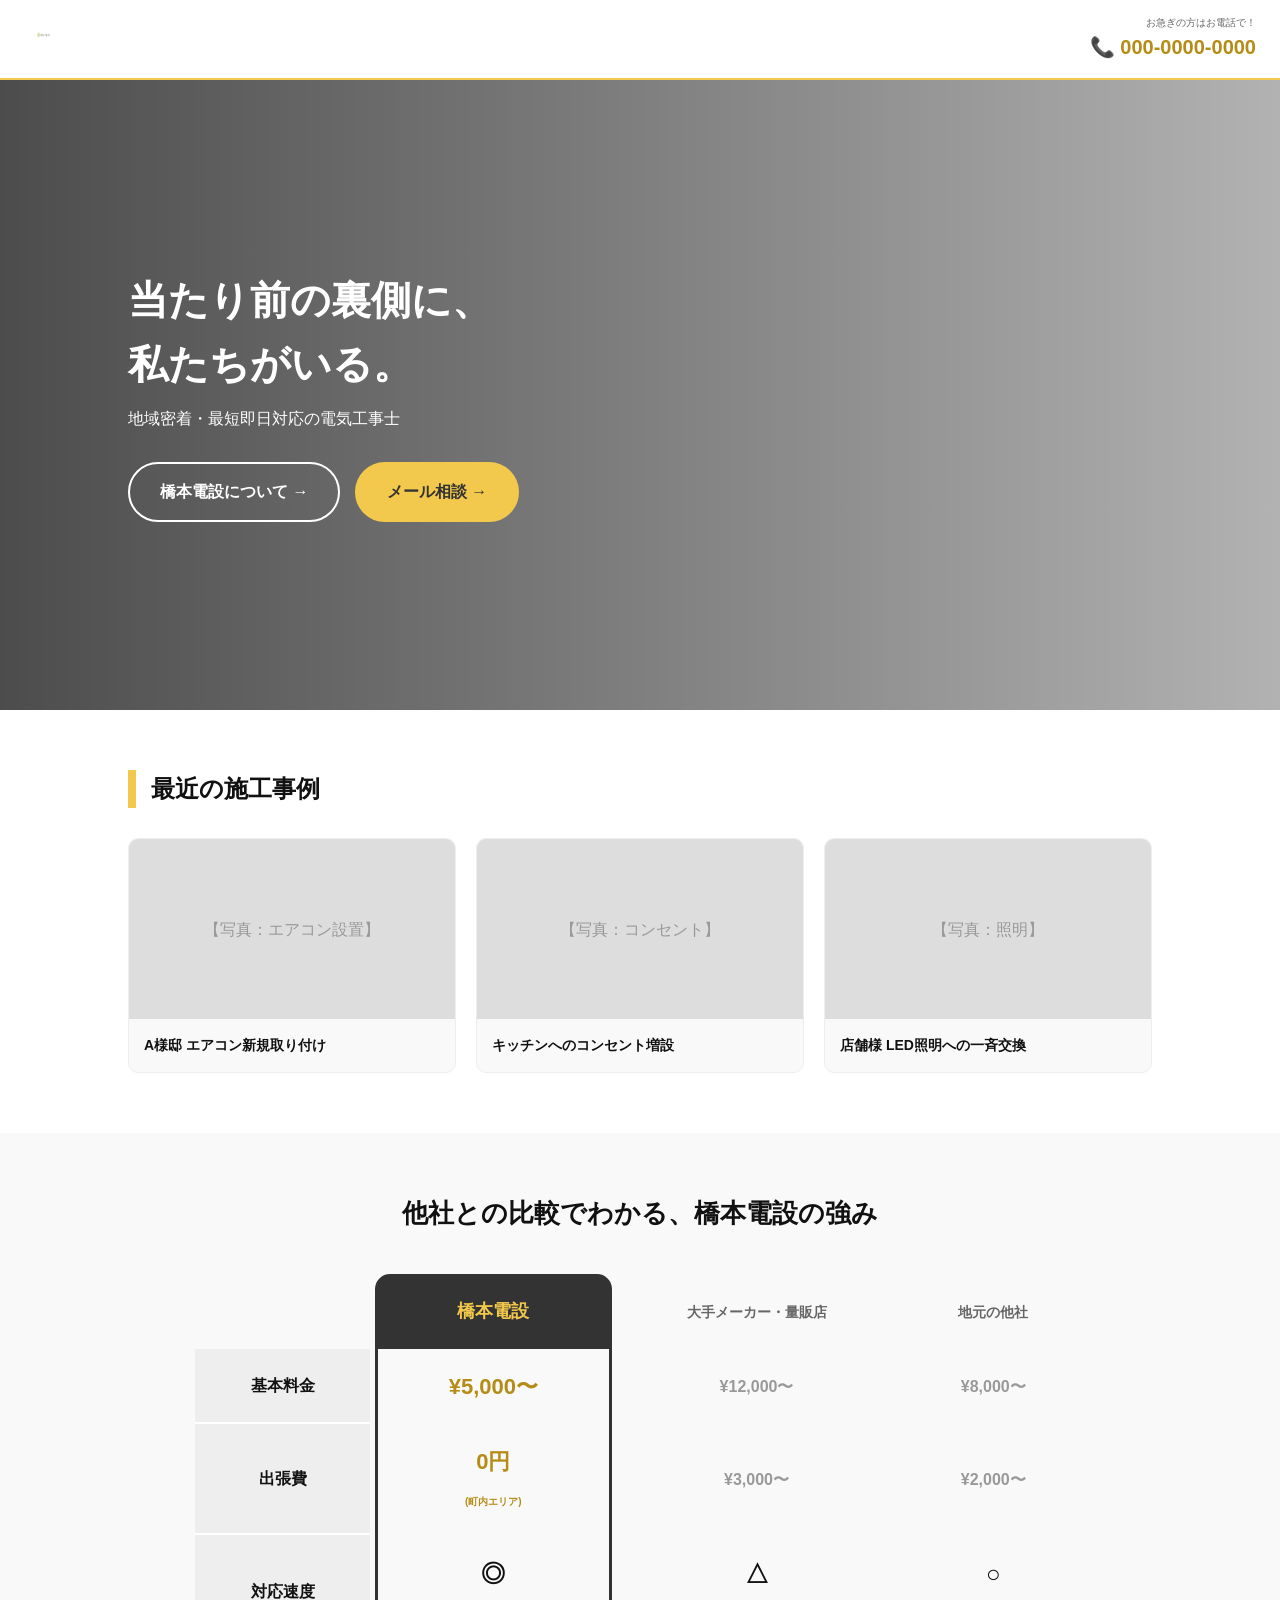
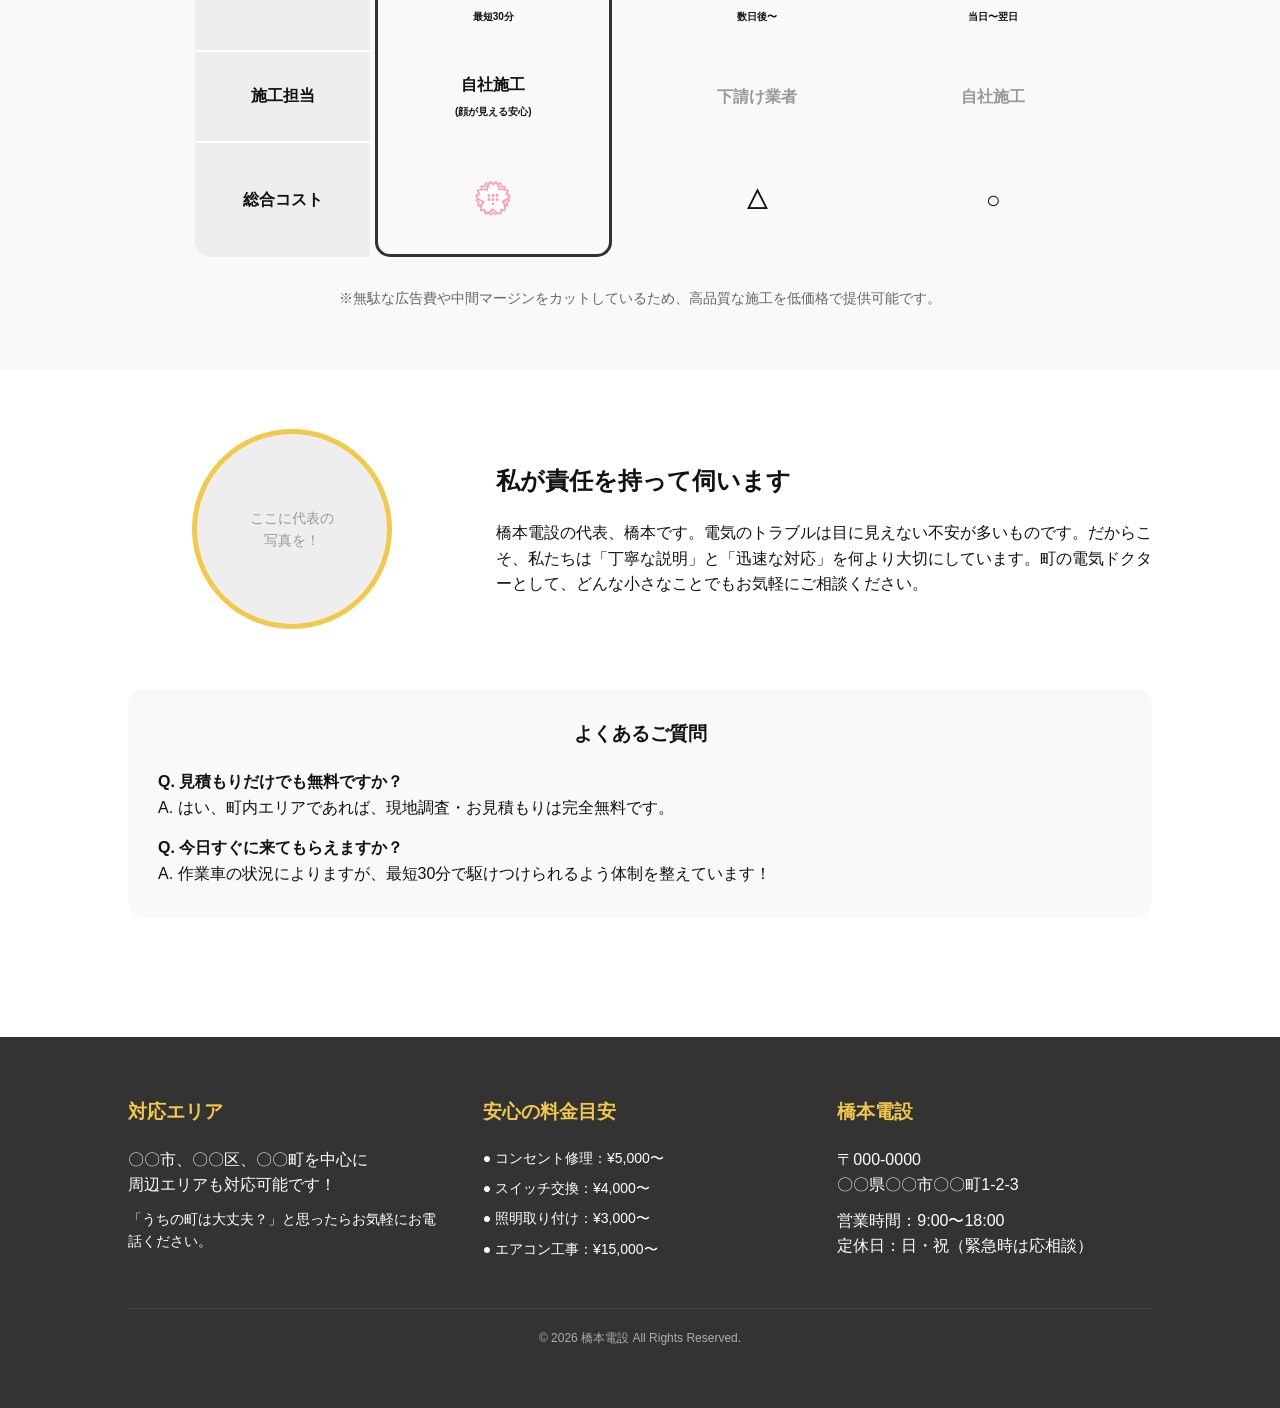
==== index.html @ d54cf184 "Add files via upload" ====
<!DOCTYPE html>
<html lang="ja">
<head>
  <meta charset="UTF-8" />
  <meta name="viewport" content="width=device-width, initial-scale=1.0" />
  <title>橋本電設 | 町の電気工事士</title>
  <style>
    * { box-sizing: border-box; margin: 0; padding: 0; }
    body { font-family: sans-serif; background: #fff; color: #111; line-height: 1.6; }
    a { text-decoration: none; color: inherit; }
    
    /* A: ヘッダーに電話番号を追加 */
    .site-header {
      width: 100%; height: 80px; background: #fff;
      display: flex; align-items: center; justify-content: space-between;
      padding: 0 24px; border-bottom: 2px solid #f2c94c;
      position: sticky; top: 0; z-index: 100;
    }
    .logo img { height: 50px; width: auto; }
    .header-info { text-align: right; }
    .tel-num { font-size: 20px; font-weight: 800; color: #b58c16; }
    .tel-label { font-size: 10px; display: block; color: #666; }

    .hero {
      position: relative; height: 70vh;
      background: linear-gradient(90deg, rgba(0,0,0,0.7) 0%, rgba(0,0,0,0.3) 100%),
      url("https://www.genspark.ai/api/files/s/8MiTeTUk") center/cover;
      display: flex; align-items: center; padding: 0 10%; color: #fff;
    }
    .hero-btn {
      display: inline-flex; align-items: center; gap: 15px;
      padding: 15px 30px; border: 2px solid #fff; border-radius: 50px;
      color: #fff; font-weight: bold; transition: 0.3s;
    }
    .hero-btn:hover { background: #fff; color: #333; }

    /* B: 施工事例セクション */
    .section { padding: 60px 10%; }
    .section-title { font-size: 24px; border-left: 8px solid #f2c94c; padding-left: 15px; margin-bottom: 30px; }
    .gallery { display: grid; grid-template-columns: repeat(auto-fit, minmax(250px, 1fr)); gap: 20px; }
    .gallery-item { background: #f9f9f9; border-radius: 10px; overflow: hidden; border: 1px solid #eee; }
    .gallery-img { width: 100%; height: 180px; background: #ddd; display: flex; align-items: center; justify-content: center; color: #999; }
    .gallery-text { padding: 15px; font-size: 14px; font-weight: bold; }
  </style>
</head>
<body>
  

  <header class="site-header">
    <a href="index.html" class="logo"><img src="logo.png" alt="橋本電設"></a>
    <div class="header-info">
      <span class="tel-label">お急ぎの方はお電話で！</span>
      <a href="tel:000-0000-0000" class="tel-num">📞 000-0000-0000</a>
    </div>
  </header>

  <section class="hero">
    <div class="hero-content">
      <h1 style="font-size: 40px; margin-bottom: 10px;">当たり前の裏側に、<br>私たちがいる。</h1>
      <p style="margin-bottom: 30px;">地域密着・最短即日対応の電気工事士</p>
      <a href="about.html" class="hero-btn">橋本電設について →</a>
      <a href="contact.html" class="hero-btn" style="background: #f2c94c; border-color: #f2c94c; color: #333; margin-left: 10px;">メール相談 →</a>
    </div>
  </section>

  <!-- B: 施工事例 -->
  <section class="section">
    <h2 class="section-title">最近の施工事例</h2>
    <div class="gallery">
      <div class="gallery-item">
        <div class="gallery-img">【写真：エアコン設置】</div>
        <div class="gallery-text">A様邸 エアコン新規取り付け</div>
      </div>
      <div class="gallery-item">
        <div class="gallery-img">【写真：コンセント】</div>
        <div class="gallery-text">キッチンへのコンセント増設</div>
      </div>
      <div class="gallery-item">
        <div class="gallery-img">【写真：照明】</div>
        <div class="gallery-text">店舗様 LED照明への一斉交換</div>
      </div>
    </div>
  </section>
  <section style="padding: 60px 5%; background: #f9f9f9;">
    <h2 style="text-align: center; margin-bottom: 40px; font-size: 26px;">他社との比較でわかる、橋本電設の強み</h2>
    
    <div style="max-width: 900px; margin: 0 auto; overflow-x: auto;">
        <table style="width: 100%; border-collapse: separate; border-spacing: 5px 0; text-align: center; min-width: 600px;">
            <thead>
                <tr>
                    <th style="width: 20%;"></th>
                    <th style="background: #333; color: #f2c94c; padding: 20px 10px; border-radius: 15px 15px 0 0; font-size: 18px; border: 3px solid #333;">
                        橋本電設
                    </th>
                    <th style="padding: 20px 10px; color: #666; font-size: 14px;">大手メーカー・量販店</th>
                    <th style="padding: 20px 10px; color: #666; font-size: 14px;">地元の他社</th>
                </tr>
            </thead>
            <tbody style="font-weight: bold;">
                <!-- 基本料金 -->
                <tr>
                    <td style="padding: 20px; background: #eee; border-bottom: 2px solid #fff;">基本料金</td>
                    <td style="border-left: 3px solid #333; border-right: 3px solid #333; padding: 20px; color: #b58c16; font-size: 22px;">¥5,000〜</td>
                    <td style="padding: 20px; color: #999;">¥12,000〜</td>
                    <td style="padding: 20px; color: #999;">¥8,000〜</td>
                </tr>
                <!-- 出張費 -->
                <tr>
                    <td style="padding: 20px; background: #eee; border-bottom: 2px solid #fff;">出張費</td>
                    <td style="border-left: 3px solid #333; border-right: 3px solid #333; padding: 20px; color: #b58c16; font-size: 22px;">0円<br><small style="font-size: 10px;">(町内エリア)</small></td>
                    <td style="padding: 20px; color: #999;">¥3,000〜</td>
                    <td style="padding: 20px; color: #999;">¥2,000〜</td>
                </tr>
                <!-- 対応スピード -->
                <tr>
                    <td style="padding: 20px; background: #eee; border-bottom: 2px solid #fff;">対応速度</td>
                    <td style="border-left: 3px solid #333; border-right: 3px solid #333; padding: 20px; font-size: 24px;">◎<br><small style="font-size: 10px;">最短30分</small></td>
                    <td style="padding: 20px; font-size: 24px;">△<br><small style="font-size: 10px;">数日後〜</small></td>
                    <td style="padding: 20px; font-size: 24px;">○<br><small style="font-size: 10px;">当日〜翌日</small></td>
                </tr>
                <!-- 施工 -->
                <tr>
                    <td style="padding: 20px; background: #eee; border-bottom: 2px solid #fff;">施工担当</td>
                    <td style="border-left: 3px solid #333; border-right: 3px solid #333; padding: 20px;">自社施工<br><small style="font-size: 10px;">(顔が見える安心)</small></td>
                    <td style="padding: 20px; color: #999;">下請け業者</td>
                    <td style="padding: 20px; color: #999;">自社施工</td>
                </tr>
                <!-- 総合コスト -->
                <tr>
                    <td style="padding: 20px; background: #eee; border-radius: 0 0 0 15px;">総合コスト</td>
                    <td style="border-left: 3px solid #333; border-right: 3px solid #333; border-bottom: 3px solid #333; padding: 30px; border-radius: 0 0 15px 15px;">
                        <span style="font-size: 32px; color: #e74c3c;">💮</span>
                    </td>
                    <td style="padding: 20px; font-size: 24px;">△</td>
                    <td style="padding: 20px; font-size: 24px;">○</td>
                </tr>
            </tbody>
        </table>
    </div>
    <p style="text-align: center; margin-top: 30px; font-size: 14px; color: #666;">
        ※無駄な広告費や中間マージンをカットしているため、高品質な施工を低価格で提供可能です。
    </p>
</section>
<section style="padding: 60px 10%; background: #fff;">
    <div style="display: flex; gap: 40px; align-items: center; flex-wrap: wrap;">
        <!-- 代表写真（仮の丸い枠） -->
        <div style="flex: 1; min-width: 250px; text-align: center;">
            <div style="width: 200px; height: 200px; background: #eee; border-radius: 50%; margin: 0 auto; display: flex; align-items: center; justify-content: center; border: 5px solid #f2c94c;">
                <span style="font-size: 14px; color: #999;">ここに代表の<br>写真を！</span>
            </div>
        </div>
        <!-- 挨拶 -->
        <div style="flex: 2; min-width: 300px;">
            <h2 style="font-size: 24px; margin-bottom: 20px;">私が責任を持って伺います</h2>
            <p>橋本電設の代表、橋本です。電気のトラブルは目に見えない不安が多いものです。だからこそ、私たちは「丁寧な説明」と「迅速な対応」を何より大切にしています。町の電気ドクターとして、どんな小さなことでもお気軽にご相談ください。</p>
        </div>
    </div>

    <!-- Q&A -->
    <div style="margin-top: 60px; background: #f9f9f9; padding: 30px; border-radius: 15px;">
        <h3 style="text-align: center; margin-bottom: 20px;">よくあるご質問</h3>
        <div style="margin-bottom: 15px;"><strong>Q. 見積もりだけでも無料ですか？</strong><br>A. はい、町内エリアであれば、現地調査・お見積もりは完全無料です。</div>
        <div><strong>Q. 今日すぐに来てもらえますか？</strong><br>A. 作業車の状況によりますが、最短30分で駆けつけられるよう体制を整えています！</div>
    </div>
</section>

<footer style="background: #333; color: #fff; padding: 60px 10%; margin-top: 60px;">
    <div style="display: grid; grid-template-columns: repeat(auto-fit, minmax(200px, 1fr)); gap: 40px;">
        <!-- 対応エリア -->
        <div>
            <h3 style="color: #f2c94c; margin-bottom: 20px;">対応エリア</h3>
            <p>〇〇市、〇〇区、〇〇町を中心に<br>周辺エリアも対応可能です！</p>
            <p style="margin-top: 10px; font-size: 14px;">「うちの町は大丈夫？」と思ったらお気軽にお電話ください。</p>
        </div>
        
        <!-- 料金目安 -->
        <div>
            <h3 style="color: #f2c94c; margin-bottom: 20px;">安心の料金目安</h3>
            <ul style="list-style: none; font-size: 14px;">
                <li style="margin-bottom: 8px;">● コンセント修理：¥5,000〜</li>
                <li style="margin-bottom: 8px;">● スイッチ交換：¥4,000〜</li>
                <li style="margin-bottom: 8px;">● 照明取り付け：¥3,000〜</li>
                <li style="margin-bottom: 8px;">● エアコン工事：¥15,000〜</li>
            </ul>
        </div>

        
        
        <!-- 会社情報 -->
        <div>
            <h3 style="color: #f2c94c; margin-bottom: 20px;">橋本電設</h3>
            <p>〒000-0000<br>〇〇県〇〇市〇〇町1-2-3</p>
            <p style="margin-top: 10px;">営業時間：9:00〜18:00<br>定休日：日・祝（緊急時は応相談）</p>
        </div>
    </div>
    <div style="text-align: center; margin-top: 40px; border-top: 1px solid #555; padding-top: 20px; font-size: 12px; opacity: 0.6;">
        &copy; 2026 橋本電設 All Rights Reserved.
    </div>
</footer>

</body>
</html>
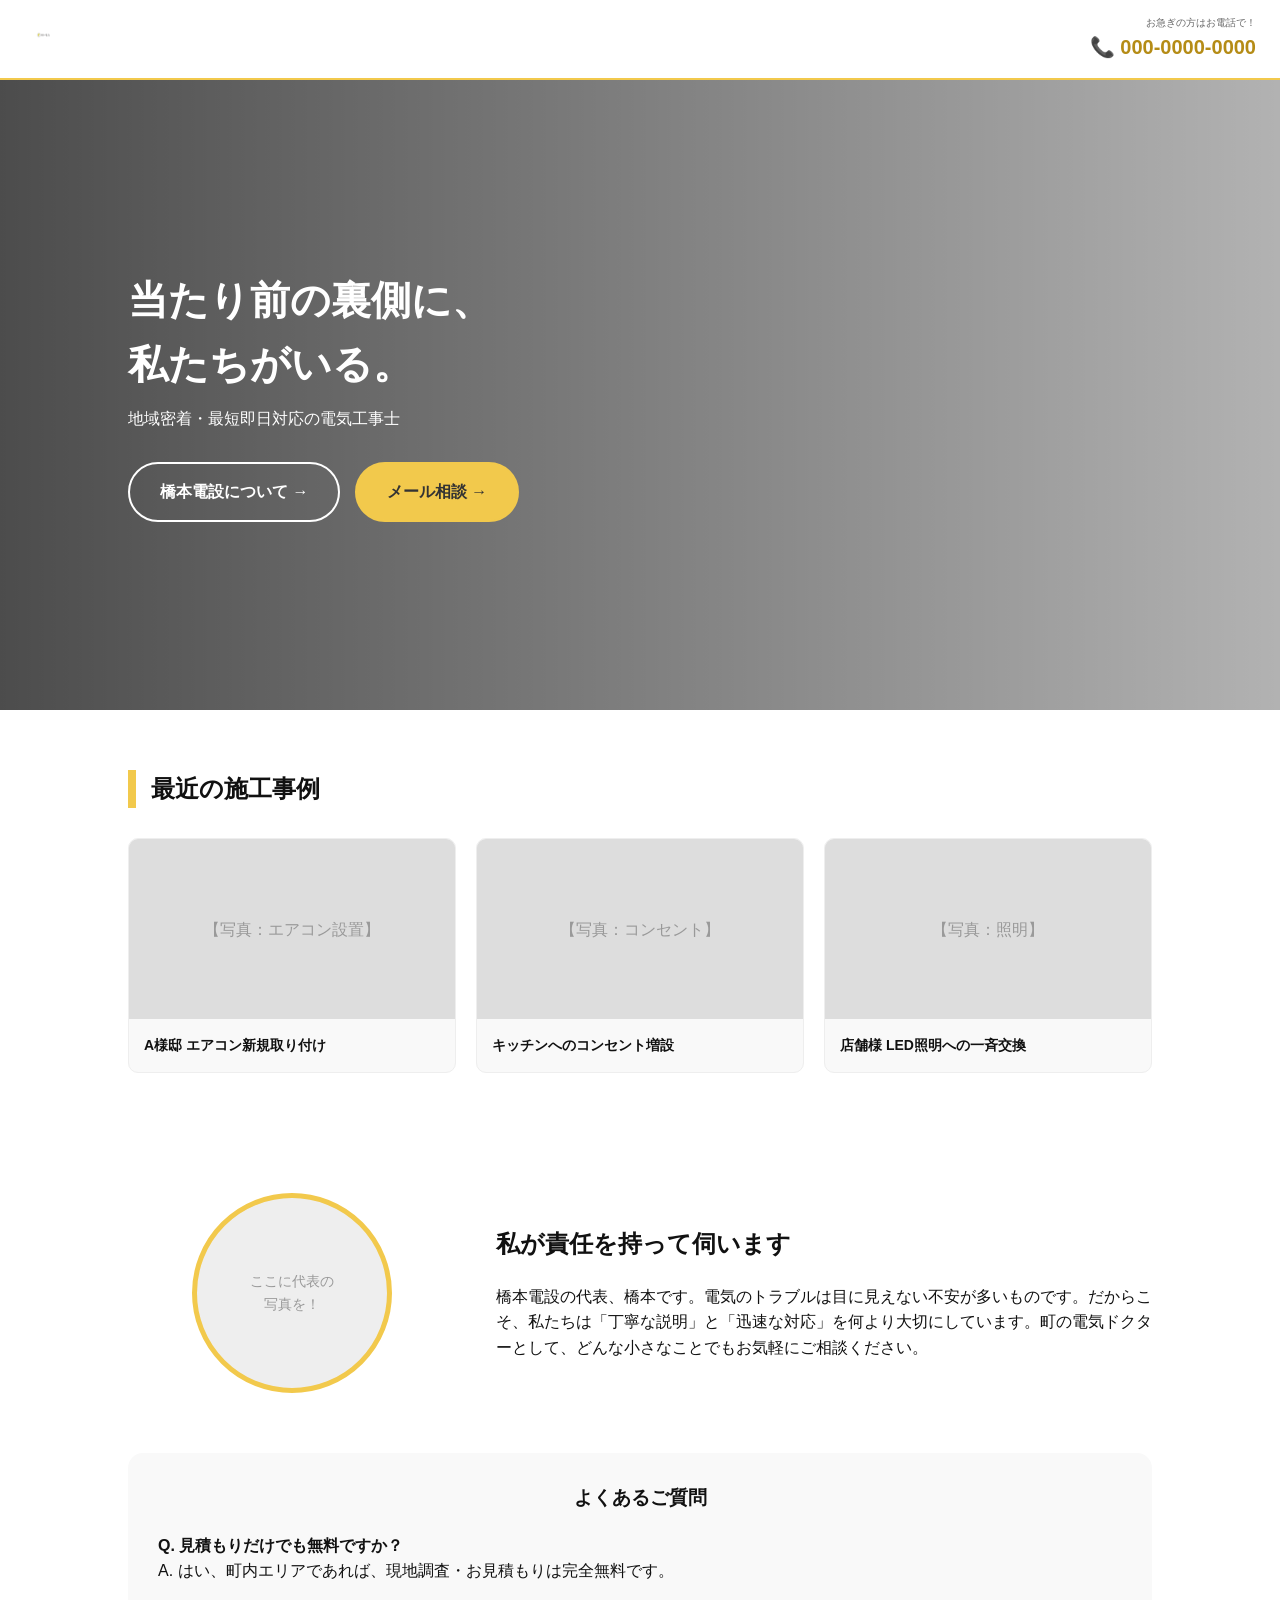
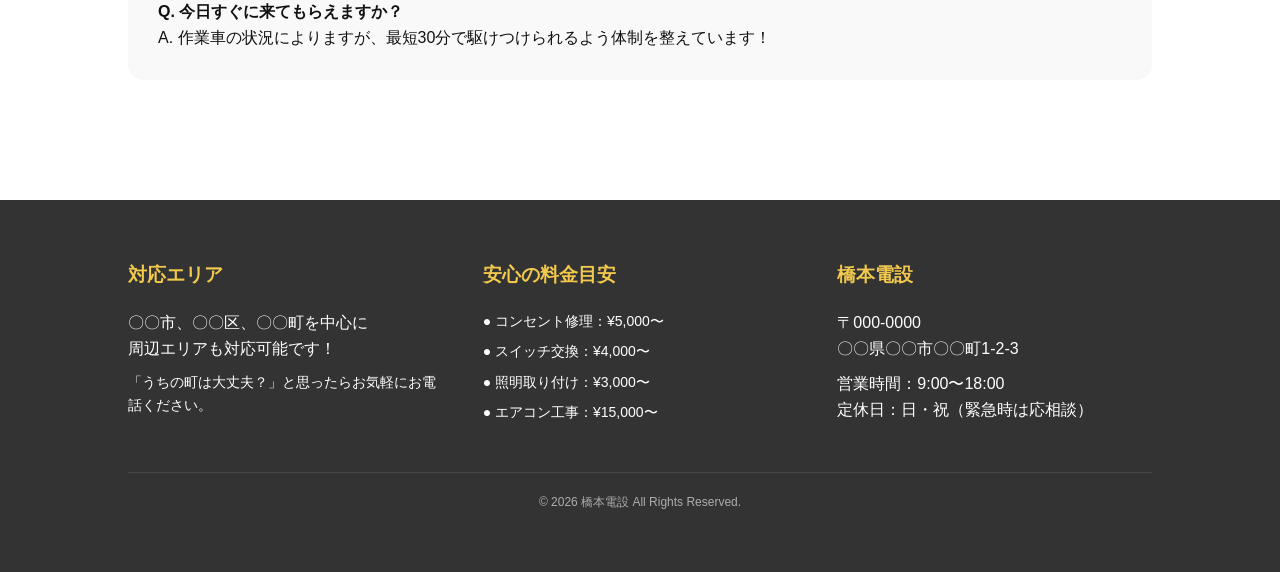
==== commit b12de0fa: "Add files via upload" ====
--- a/index.html
+++ b/index.html
@@ -41,6 +41,52 @@
     .gallery-item { background: #f9f9f9; border-radius: 10px; overflow: hidden; border: 1px solid #eee; }
     .gallery-img { width: 100%; height: 180px; background: #ddd; display: flex; align-items: center; justify-content: center; color: #999; }
     .gallery-text { padding: 15px; font-size: 14px; font-weight: bold; }
+    /* モバイル（スマホ）用の調整設定 */
+@media (max-width: 640px) {
+  /* 1. ヘッダーの高さを少し抑える */
+  .site-header {
+    height: 60px;
+    padding: 0 15px;
+  }
+  .logo img {
+    height: 32px; /* ロゴを少し小さく */
+  }
+  .tel-num {
+    font-size: 14px; /* 電話番号を一行に収める */
+  }
+
+  /* 2. メインの文字サイズを調整 */
+  .hero-content {
+    padding-left: 20px;
+    padding-right: 20px;
+  }
+  .hero-title {
+    font-size: 30px; /* 文字をスマホサイズに小さく */
+    line-height: 1.3;
+  }
+  .hero-subtitle {
+    font-size: 13px;
+  }
+
+  /* 3. ボタンの大きさを調整 */
+  .hero-btn {
+    width: 100%; /* ボタンを横いっぱいに広げて押しやすくする */
+    justify-content: center;
+    padding: 12px;
+    font-size: 14px;
+    margin-left: 0 !important;
+    margin-top: 10px;
+  }
+
+  /* 4. 比較表の文字を小さくして読みやすく */
+  table {
+    font-size: 12px !important;
+  }
+  th, td {
+    padding: 10px 5px !important;
+  }
+}
+
   </style>
 </head>
 <body>
@@ -81,66 +127,9 @@
       </div>
     </div>
   </section>
-  <section style="padding: 60px 5%; background: #f9f9f9;">
-    <h2 style="text-align: center; margin-bottom: 40px; font-size: 26px;">他社との比較でわかる、橋本電設の強み</h2>
+   
     
-    <div style="max-width: 900px; margin: 0 auto; overflow-x: auto;">
-        <table style="width: 100%; border-collapse: separate; border-spacing: 5px 0; text-align: center; min-width: 600px;">
-            <thead>
-                <tr>
-                    <th style="width: 20%;"></th>
-                    <th style="background: #333; color: #f2c94c; padding: 20px 10px; border-radius: 15px 15px 0 0; font-size: 18px; border: 3px solid #333;">
-                        橋本電設
-                    </th>
-                    <th style="padding: 20px 10px; color: #666; font-size: 14px;">大手メーカー・量販店</th>
-                    <th style="padding: 20px 10px; color: #666; font-size: 14px;">地元の他社</th>
-                </tr>
-            </thead>
-            <tbody style="font-weight: bold;">
-                <!-- 基本料金 -->
-                <tr>
-                    <td style="padding: 20px; background: #eee; border-bottom: 2px solid #fff;">基本料金</td>
-                    <td style="border-left: 3px solid #333; border-right: 3px solid #333; padding: 20px; color: #b58c16; font-size: 22px;">¥5,000〜</td>
-                    <td style="padding: 20px; color: #999;">¥12,000〜</td>
-                    <td style="padding: 20px; color: #999;">¥8,000〜</td>
-                </tr>
-                <!-- 出張費 -->
-                <tr>
-                    <td style="padding: 20px; background: #eee; border-bottom: 2px solid #fff;">出張費</td>
-                    <td style="border-left: 3px solid #333; border-right: 3px solid #333; padding: 20px; color: #b58c16; font-size: 22px;">0円<br><small style="font-size: 10px;">(町内エリア)</small></td>
-                    <td style="padding: 20px; color: #999;">¥3,000〜</td>
-                    <td style="padding: 20px; color: #999;">¥2,000〜</td>
-                </tr>
-                <!-- 対応スピード -->
-                <tr>
-                    <td style="padding: 20px; background: #eee; border-bottom: 2px solid #fff;">対応速度</td>
-                    <td style="border-left: 3px solid #333; border-right: 3px solid #333; padding: 20px; font-size: 24px;">◎<br><small style="font-size: 10px;">最短30分</small></td>
-                    <td style="padding: 20px; font-size: 24px;">△<br><small style="font-size: 10px;">数日後〜</small></td>
-                    <td style="padding: 20px; font-size: 24px;">○<br><small style="font-size: 10px;">当日〜翌日</small></td>
-                </tr>
-                <!-- 施工 -->
-                <tr>
-                    <td style="padding: 20px; background: #eee; border-bottom: 2px solid #fff;">施工担当</td>
-                    <td style="border-left: 3px solid #333; border-right: 3px solid #333; padding: 20px;">自社施工<br><small style="font-size: 10px;">(顔が見える安心)</small></td>
-                    <td style="padding: 20px; color: #999;">下請け業者</td>
-                    <td style="padding: 20px; color: #999;">自社施工</td>
-                </tr>
-                <!-- 総合コスト -->
-                <tr>
-                    <td style="padding: 20px; background: #eee; border-radius: 0 0 0 15px;">総合コスト</td>
-                    <td style="border-left: 3px solid #333; border-right: 3px solid #333; border-bottom: 3px solid #333; padding: 30px; border-radius: 0 0 15px 15px;">
-                        <span style="font-size: 32px; color: #e74c3c;">💮</span>
-                    </td>
-                    <td style="padding: 20px; font-size: 24px;">△</td>
-                    <td style="padding: 20px; font-size: 24px;">○</td>
-                </tr>
-            </tbody>
-        </table>
-    </div>
-    <p style="text-align: center; margin-top: 30px; font-size: 14px; color: #666;">
-        ※無駄な広告費や中間マージンをカットしているため、高品質な施工を低価格で提供可能です。
-    </p>
-</section>
+
 <section style="padding: 60px 10%; background: #fff;">
     <div style="display: flex; gap: 40px; align-items: center; flex-wrap: wrap;">
         <!-- 代表写真（仮の丸い枠） -->
